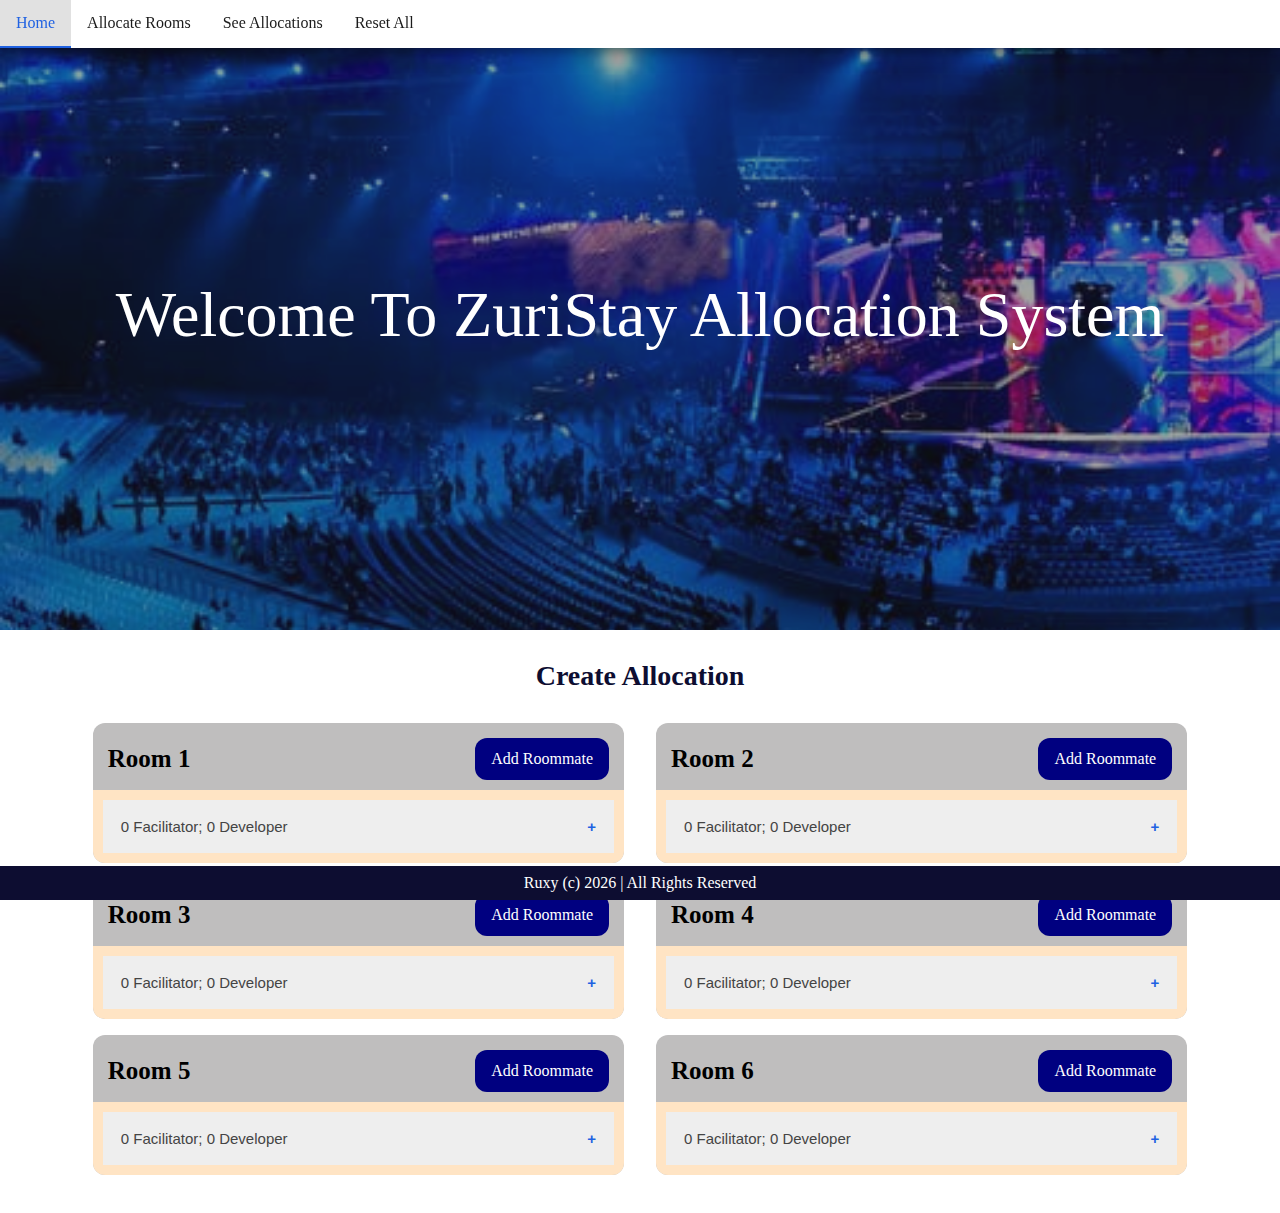
==== index.html @ a07a942c "Zuri Stay Allocator First Commit" ====
<!DOCTYPE html>
<html lang="en">
<head>
    <meta charset="UTF-8">
    <meta http-equiv="X-UA-Compatible" content="IE=edge">
    <meta name="viewport" content="width=device-width, initial-scale=1.0">
    <title>ZuriStay | Home</title>
    <link href="style.css" rel="stylesheet"/>
</head>
<body>
    <header>
		<div class="topnav" id="topnav">
		  <a href="#" class="active"><span class="icontainer"><i class="fa fa-fw fa-home"></i></span> Home</a>
			<a class="floater" href="#allocate"><span class="icontainer"><i class="fa fa-fw fa-info"></i></span> Allocate Rooms</a>
			<a class="floater" href="allocations.html" target="_blank"><span class="icontainer"><i class="fa fa-fw fa-gears"></i></span> See Allocations</a>
			<a class="floater" href="javascript:void(0);" onclick="resetAll();"><span class="icontainer"><i class="fa fa-fw fa-calendar-check-o"></i></span> Reset All</a>
		  <a href="javascript:void(0);" class="icon" onclick="navFunction()">
		    <i class="fa fa-bars"></i>
		  </a>
		</div>
	</header>
    <main>
        <div class="pic-holder">
            <div class="pic-overlay flex pic-container">
                Welcome To ZuriStay Allocation System
            </div> 
        </div>
        <div class="allocate-container">
            <h2>Create Allocation</h2>
            <div class="rooms flex flex-wrap" id="allocate">
                <div class="flex-child">
                    <div class="room card">
                        <div class="room-head">
                            <h3>Room 1</h3>
                            <a href="javascript:void(0);" class="add-btn">Add Roommate</a>
                        </div>
                        <div class="accordion">
                            <button class="accordion-head"><span>1</span> Facilitator; <span>2</span> Developer</button>
                            <div class="accordion-panel"><div>
                                <table class="table-header">
                                    <tr>
                                        <th>Name</th>
                                        <th>Role</th>
                                        <th>Gender</th>
                                        <th>Skillset</th>
                                    </tr>
                                    <!-- <tbody>
                                        <tr class="table-data">
                                            <td colspan="4">There are no allocations for this room in case it overflows so i will seee what it will look like</td> 
                                            <td>Susan Frame</td>
                                            <td>Facilitator</td>
                                            <td>Female</td>
                                            <td>Blockchain development</td> white-space: nowrap;
                                        </tr>
                                    </tbody> -->
                                    <tbody class="table-data">
                                    </tbody>
                                </table>
                            </div></div>
                        </div>
                    </div>
                </div>
                <div class="flex-child">
                    <div class="room card">
                        <div class="room-head">
                            <h3>Room 2</h3>
                            <a href="javascript:void(0);" class="add-btn">Add Roommate</a>
                        </div>
                        <div class="accordion">
                            <button class="accordion-head"><span>1</span> Facilitator; <span>2</span> Developer</button>
                            <div class="accordion-panel"><div>
                                <table class="table-header">
                                    <tr>
                                        <th>Name</th>
                                        <th>Role</th>
                                        <th>Gender</th>
                                        <th>Skillset</th>
                                    </tr>
                                    <tbody class="table-data">
                                    </tbody>
                                </table>
                            </div></div>
                        </div>
                    </div>
                </div>
                <div class="flex-child">
                    <div class="room card">
                        <div class="room-head">
                            <h3>Room 3</h3>
                            <a href="javascript:void(0);" class="add-btn">Add Roommate</a>
                        </div>
                        <div class="accordion">
                            <button class="accordion-head"><span>1</span> Facilitator; <span>2</span> Developer</button>
                            <div class="accordion-panel"><div>
                                <table class="table-header">
                                    <tr>
                                        <th>Name</th>
                                        <th>Role</th>
                                        <th>Gender</th>
                                        <th>Skillset</th>
                                    </tr>
                                    <tbody class="table-data">
                                    </tbody>
                                </table>
                            </div></div>
                        </div>
                    </div>
                </div>
                <div class="flex-child">
                    <div class="room card">
                        <div class="room-head">
                            <h3>Room 4</h3>
                            <a href="javascript:void(0);" class="add-btn">Add Roommate</a>
                        </div>
                        <div class="accordion">
                            <button class="accordion-head"><span>1</span> Facilitator; <span>2</span> Developer</button>
                            <div class="accordion-panel"><div>
                                <table class="table-header">
                                    <tr>
                                        <th>Name</th>
                                        <th>Role</th>
                                        <th>Gender</th>
                                        <th>Skillset</th>
                                    </tr>
                                    <tbody class="table-data">
                                    </tbody>
                                </table>
                            </div></div>
                        </div>
                    </div>
                </div>
                <div class="flex-child">
                    <div class="room card">
                        <div class="room-head">
                            <h3>Room 5</h3>
                            <a href="javascript:void(0);" class="add-btn">Add Roommate</a>
                        </div>
                        <div class="accordion">
                            <button class="accordion-head"><span>1</span> Facilitator; <span>2</span> Developer</button>
                            <div class="accordion-panel"><div>
                                <table class="table-header">
                                    <tr>
                                        <th>Name</th>
                                        <th>Role</th>
                                        <th>Gender</th>
                                        <th>Skillset</th>
                                    </tr>
                                    <tbody class="table-data">
                                    </tbody>
                                </table>
                            </div></div>
                        </div>
                    </div>
                </div>
                <div class="flex-child">
                    <div class="room card">
                        <div class="room-head">
                            <h3>Room 6</h3>
                            <a href="javascript:void(0);" class="add-btn">Add Roommate</a>
                        </div>
                        <div class="accordion">
                            <button class="accordion-head"><span>1</span> Facilitator; <span>2</span> Developer</button>
                            <div class="accordion-panel"><div>
                                <table class="table-header">
                                    <tr>
                                        <th>Name</th>
                                        <th>Role</th>
                                        <th>Gender</th>
                                        <th>Skillset</th>
                                    </tr>
                                    <tbody class="table-data">
                                    </tbody>
                                </table>
                            </div></div>
                        </div>
                    </div>
                </div>
            </div>
        </div>

        <div class="modal unsee">
            <div class="modal-container">
                <div class="modal-container-head">
                    <h4>Room <span id="roomNum">1</span> Allocation Form</h4>
                    <span onclick="closeModal();">&#215;</span>
                </div>
                <div class="modal-container-body">
                    <form method="POST" id="addForm" onsubmit="event.preventDefault(); processForm();">
                        <div class="form-groupie">
                            <label class="form-groupie-label">Role:</label>
                            <div>
                                <div>
                                    <input type="radio" name="role" id="Facilitator" value="Facilitator" required="" class="form-control">
                                    <label for="Facilitator">Facilitator</label> &emsp;
                                    <input type="radio" name="role" id="Developer" value="Developer" required="" class="form-control">
                                    <label for="Developer">Developer</label>
                                </div>
                            </div>
                        </div>
                        <div class="form-groupie">
                            <label>Full Name:</label>
                            <input type="text" name="name" required="" class="form-control" placeholder="Full Name">
                        </div>
                        <div class="form-groupie">
                            <label>Gender:</label>
                            <select name="gender" class="form-control" required>
                                <option value="" disabled selected>Select One</option>
                                <option value="Male">Male</option>
                                <option value="Female">Female</option>
                            </select>
                        </div>
                        <div class="form-groupie unsee">
                            <label>Skillset:</label>
                            <select name="skill" class="form-control" required disabled>
                                <option value="" disabled selected>Select One</option>
                                <option value="Smart Contract">Smart Contract</option>
                                <option value="Frontend">Frontend</option>
                                <option value="Backend">Backend</option>
                            </select>
                        </div>          
                    <button type="submit" name="submit2" class="btn btnSpace">Allocate</button>	   <br>
                    </form>
                </div>
            </div>
        </div>
    </main>
    <footer>
        Ruxy (c) <script> var date = new Date(); document.write(date.getFullYear());</script> | All Rights Reserved
    </footer>

    <script src="./localstorage.js"></script>
    <script src="./jsonpath.js"></script>
    <script src="./script.js" type="text/javascript"></script>
    <script type="text/javascript">
        tableUpdate();
    </script>
    <!-- <script src="./browser_local/index.js" type="module"></script> -->
</body>
</html>
---- style.css ----
* {
    box-sizing: border-box;
}

html, body {
    padding: 0;
    margin: 0;
}

h2 {
    font-size: 28px;
}

h3 {
    font-size: 25px;
}

header {
	position: fixed;
	top: 0;
	left: 0;
	width: 100%;
	z-index: 9999;
}

.topnav {
  overflow: hidden;
  background-color: #fff;
	box-shadow: 0 4px 8px 0 rgba(0, 0, 0, 0.2), 0 6px 20px 0 rgba(0, 0, 0, 0.19);
}

.topnav a {
  float: left;
  display: block;
  color: rgb(27,27,27);
  text-align: center;
  padding: 14px 16px;
  text-decoration: none;
  font-size: 16px;
}

.topnav a:hover {
  background-color: #eee;
  color: #2062e2;
	border-bottom: 2px solid #2062e2;
}

.topnav a.active {
  color: #2062e2;
  background-color: #e1e1e1;
	border-bottom: 2px solid #2062e2;
}

.topnav .icon {
  display: none;
}

.floater {
	float: right;
}
.icontainer {
	display: none;
}

.flex {
    display: flex;
}

.flex-wrap {
    flex-wrap: wrap;
}

.flex-child {
    width: 50%;
    padding: 8px 16px;
    /* box-sizing: border-box; */
}

.flex-child-3 {
    width: 33.33%;
    padding: 8px 16px;
}

.pic-container {
    justify-content: center;
    align-items: center;
    color: white;
    /* box-sizing: border-box; */
    font-size: 32px;
    padding: 20px;
}

.pic-holder {
    width: 100%;
    height: 70vh;
    background-size: cover;
    background-position: center;
    background-repeat: no-repeat;
    background-image: url(Entertainment.jpg);
}

.pic-holder2 {
    width: 100%;
    height: 50vh;
    background-size: cover;
    background-position: center;
    background-repeat: no-repeat;
    background-image: url(Education.jpg);
}

.pic-overlay {
    background-color: rgba(27, 27, 27, 0.4);
    width: 100%;
    height: 100%;
    color: white;
    font-size: 4rem;
}

.pic-overlay:hover {
    background-color: rgba(27, 27, 27, 0.6);
}

.allocate-container {
    margin: 30px 6%;
}

.allocate-container h2 {
    text-align: center;
    color: #0d0d31;
}

.room-head {
    display: flex;
    justify-content: space-between;
}

.room-head h3{
    margin: auto 0;
    cursor: default;
}

.add-btn {
    padding: 12px 16px;
    text-decoration: none;
    border-radius: 12px;
    color: white;
    background-color: navy;
}

.add-btn:hover {
    background-color: #2062e2;
}

.card {
    border-radius: 12px;
    align-items: center;
    position: relative;
    overflow: hidden;
    background-color: #bfbebe;
}

.accordion {
    margin: 10px -15px -15px;
    background-color: bisque;
    padding: 10px;
}

.accordion-head {
    background-color: #eee;
    color: #444;
    cursor: pointer;
    padding: 18px;
    width: 100%;
    border: none;
    text-align: left;
    outline: none;
    font-size: 15px;
    transition: 0.4s;
  }
  
  .active-accordion, .accordion-head:hover {
    background-color: #ccc;
  }
  
  .accordion-head:after {
    content: '\002B';
    color: #2062e2;
    font-weight: bold;
    float: right;
    margin-left: 5px;
  }
  
  .active-accordion:after {
    content: "\2212";
  }
  
  .accordion-panel {
    /* padding: 0 18px; */
    background-color: white;
    max-height: 0;
    overflow: hidden;
    transition: max-height 0.2s ease-out;
  }

  .accordion-panel div{
    overflow-x: auto;
    display: block;
  }

  .accordion-panel table {
    font-family: arial, sans-serif;
    border-collapse: collapse;
    width: 100%;
    white-space: normal;
  }

  .list-table{
    font-family: arial, sans-serif;
    border-collapse: collapse;
    border-spacing: 0;
    width: 100%;
    border: 1px solid #ddd;
  }

  .list-table td, th {
    border: 1px solid #dddddd;
    text-align: left;
    padding: 8px;
  }

  .accordion-panel td, th {
    border: 1px solid #dddddd;
    text-align: left;
    padding: 8px;
  }

  tr:nth-child(even) {
    background-color: #dddddd;
  }

.room {
    padding: 15px;
}

.modal {
    position: fixed;
    z-index: 10000;
    top: 0;
    left: 0;
    height: 100%;
    width: 100%;
    background-color:rgba(27, 27, 27, 0.75);
    display: flex;
    justify-content: center;
    align-items: center;
    backdrop-filter: blur(8px);
    -webkit-backdrop-filter: blur(8px);
}

.modal-container {
    box-shadow: 0 0.3rem 0.5rem rgb(27,27,27);
    width: 550px;
    max-width: 80%;
    background-color: white;
    padding: 30px;
    border-radius: 10px;
    overflow: hidden;
}

.modal-container-head {
    margin: -30px -30px 0;
    padding: 30px 30px 20px;
    background-color: rgb(199, 199, 199);
    position: relative;
}

.modal-container-head h4 {
    margin: 0;
    padding: 0;
    text-transform: uppercase;
    text-align: center;
}

.modal-container-head > span {
    padding: 5px;
    border-radius: 5px;
    background-color: navy;
    color: white;
    position: absolute;
    right: 10px;
    top: 10px;
    font-weight: bolder;
    cursor: pointer;
}

.modal-container-head > span:hover {
    background-color: #2062e2;
}

.unsee {
    display: none !important;
}

.modal-container-body {
    margin-top: 20px;
}

.form-groupie {
    display: table;
    width: 100%;
}

.form-groupie > label {
    padding: 0 10px;
    display: table-cell;
    width: 1px;
    white-space: nowrap;
    font-weight: bold;
}
  
  .form-groupie > input, .form-groupie select, .form-groupie > div {
    display: table-cell;
    width: 100%;
    margin-top: 10px;
}

.form-groupie-label {
    vertical-align: middle;
}

.form-groupie > div > div {
    display: flex;
    align-items: center;
}

.form-groupie > div > div label {
    color: #495057;
}
  
.btnSpace {
    float: right;
    margin: 20px 0;
    cursor: pointer;
    color: #fff;
    background-color: #2062e2;
    border-color: transparent;
    text-decoration: none;
    font-size: 16px;
    line-height: 24px;
}

.btnSpace:hover {
    background-color: navy;
}

.btn {
    padding: 10px 44px;
    border-radius: 30px;
    font-weight: 300;
    display: inline-block;
    text-align: center;
    white-space: nowrap;
    vertical-align: middle;
    border: 1px solid transparent;
}

.form-control {
    box-shadow: none;
    border: 0;
    border: none;
    border-radius: 0;
    height: 46px;
    border-bottom: 1px solid #C3CFD8;
    background: transparent;
    padding: 0.375rem 0.75rem;
    font-size: 1rem;
    line-height: 1.5;
    outline: none;
    color: #495057;
}

.form-control:focus, .form-control:active {
    border-color: #65d3e3;
    box-shadow: none;
}

footer {
    text-align: center;
    background-color: #0d0d31;
    padding: 8px;
    color: white;
    margin-top: 100px;
    position: fixed;
    bottom: 0;
    width: 100%;
}

@media screen and (max-width: 710px) {
	.flex-child {
		width: 100%;
		max-width: 100%;
	}
	.flex-child-3{
        width: 100%;
        max-width: 100%;
    }
	.topnav a:not(:first-child) {display: none;}
	.mtclouds {margin-top: -35%;}
	.icontainer {
	display: inline-block;
    }
  .topnav a.icon {
    float: right;
    display: block;
  }
  .topnav.responsive {position: relative;}
  .topnav.responsive .icon {
    position: absolute;
    right: 0;
    top: 0;
  }
  .topnav.responsive a {
    float: none;
    display: block;
    text-align: left;
  }
}
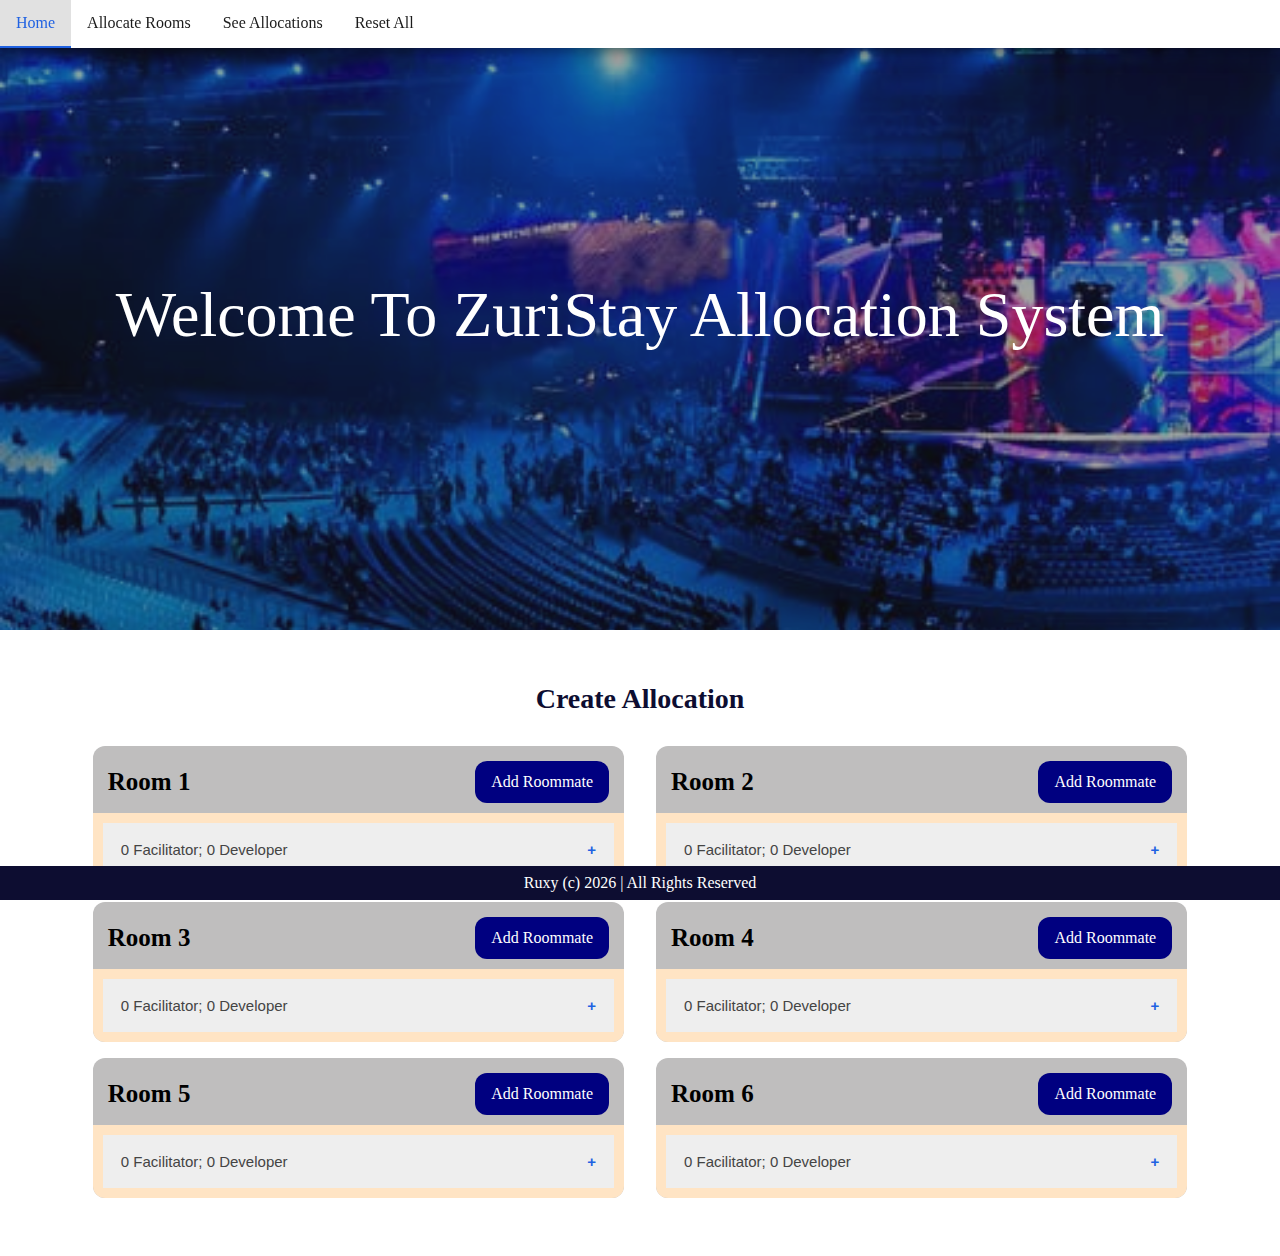
==== commit 35f33f95: "Updated all files" ====
--- a/index.html
+++ b/index.html
@@ -12,7 +12,7 @@
 		<div class="topnav" id="topnav">
 		  <a href="#" class="active"><span class="icontainer"><i class="fa fa-fw fa-home"></i></span> Home</a>
 			<a class="floater" href="#allocate"><span class="icontainer"><i class="fa fa-fw fa-info"></i></span> Allocate Rooms</a>
-			<a class="floater" href="allocations.html" target="_blank"><span class="icontainer"><i class="fa fa-fw fa-gears"></i></span> See Allocations</a>
+			<a class="floater" href="allocations.html"><span class="icontainer"><i class="fa fa-fw fa-gears"></i></span> See Allocations</a>
 			<a class="floater" href="javascript:void(0);" onclick="resetAll();"><span class="icontainer"><i class="fa fa-fw fa-calendar-check-o"></i></span> Reset All</a>
 		  <a href="javascript:void(0);" class="icon" onclick="navFunction()">
 		    <i class="fa fa-bars"></i>
@@ -38,21 +38,14 @@
                             <button class="accordion-head"><span>1</span> Facilitator; <span>2</span> Developer</button>
                             <div class="accordion-panel"><div>
                                 <table class="table-header">
-                                    <tr>
-                                        <th>Name</th>
-                                        <th>Role</th>
-                                        <th>Gender</th>
-                                        <th>Skillset</th>
-                                    </tr>
-                                    <!-- <tbody>
-                                        <tr class="table-data">
-                                            <td colspan="4">There are no allocations for this room in case it overflows so i will seee what it will look like</td> 
-                                            <td>Susan Frame</td>
-                                            <td>Facilitator</td>
-                                            <td>Female</td>
-                                            <td>Blockchain development</td> white-space: nowrap;
-                                        </tr>
-                                    </tbody> -->
+                                    <thead>
+                                        <tr>
+                                            <th>Name</th>
+                                            <th>Role</th>
+                                            <th>Gender</th>
+                                            <th>Proficiency</th>
+                                        </tr>
+                                    </thead>
                                     <tbody class="table-data">
                                     </tbody>
                                 </table>
@@ -70,12 +63,14 @@
                             <button class="accordion-head"><span>1</span> Facilitator; <span>2</span> Developer</button>
                             <div class="accordion-panel"><div>
                                 <table class="table-header">
-                                    <tr>
-                                        <th>Name</th>
-                                        <th>Role</th>
-                                        <th>Gender</th>
-                                        <th>Skillset</th>
-                                    </tr>
+                                    <thead>
+                                        <tr>
+                                            <th>Name</th>
+                                            <th>Role</th>
+                                            <th>Gender</th>
+                                            <th>Proficiency</th>
+                                        </tr>
+                                    </thead>
                                     <tbody class="table-data">
                                     </tbody>
                                 </table>
@@ -93,12 +88,14 @@
                             <button class="accordion-head"><span>1</span> Facilitator; <span>2</span> Developer</button>
                             <div class="accordion-panel"><div>
                                 <table class="table-header">
-                                    <tr>
-                                        <th>Name</th>
-                                        <th>Role</th>
-                                        <th>Gender</th>
-                                        <th>Skillset</th>
-                                    </tr>
+                                    <thead>
+                                        <tr>
+                                            <th>Name</th>
+                                            <th>Role</th>
+                                            <th>Gender</th>
+                                            <th>Proficiency</th>
+                                        </tr>
+                                    </thead>
                                     <tbody class="table-data">
                                     </tbody>
                                 </table>
@@ -116,12 +113,14 @@
                             <button class="accordion-head"><span>1</span> Facilitator; <span>2</span> Developer</button>
                             <div class="accordion-panel"><div>
                                 <table class="table-header">
-                                    <tr>
-                                        <th>Name</th>
-                                        <th>Role</th>
-                                        <th>Gender</th>
-                                        <th>Skillset</th>
-                                    </tr>
+                                    <thead>
+                                        <tr>
+                                            <th>Name</th>
+                                            <th>Role</th>
+                                            <th>Gender</th>
+                                            <th>Proficiency</th>
+                                        </tr>
+                                    </thead>
                                     <tbody class="table-data">
                                     </tbody>
                                 </table>
@@ -139,12 +138,14 @@
                             <button class="accordion-head"><span>1</span> Facilitator; <span>2</span> Developer</button>
                             <div class="accordion-panel"><div>
                                 <table class="table-header">
-                                    <tr>
-                                        <th>Name</th>
-                                        <th>Role</th>
-                                        <th>Gender</th>
-                                        <th>Skillset</th>
-                                    </tr>
+                                    <thead>
+                                        <tr>
+                                            <th>Name</th>
+                                            <th>Role</th>
+                                            <th>Gender</th>
+                                            <th>Proficiency</th>
+                                        </tr>
+                                    </thead>
                                     <tbody class="table-data">
                                     </tbody>
                                 </table>
@@ -162,12 +163,14 @@
                             <button class="accordion-head"><span>1</span> Facilitator; <span>2</span> Developer</button>
                             <div class="accordion-panel"><div>
                                 <table class="table-header">
-                                    <tr>
-                                        <th>Name</th>
-                                        <th>Role</th>
-                                        <th>Gender</th>
-                                        <th>Skillset</th>
-                                    </tr>
+                                    <thead>
+                                        <tr>
+                                            <th>Name</th>
+                                            <th>Role</th>
+                                            <th>Gender</th>
+                                            <th>Proficiency</th>
+                                        </tr>
+                                    </thead>
                                     <tbody class="table-data">
                                     </tbody>
                                 </table>
@@ -210,7 +213,7 @@
                             </select>
                         </div>
                         <div class="form-groupie unsee">
-                            <label>Skillset:</label>
+                            <label>Proficiency:</label>
                             <select name="skill" class="form-control" required disabled>
                                 <option value="" disabled selected>Select One</option>
                                 <option value="Smart Contract">Smart Contract</option>
--- a/style.css
+++ b/style.css
@@ -121,7 +121,13 @@
 }
 
 .allocate-container {
-    margin: 30px 6%;
+    margin: 30px 6% 50px;
+    overflow-x: auto;
+    display: block;
+}
+
+thead{
+    background-color: lightblue;
 }
 
 .allocate-container h2 {
